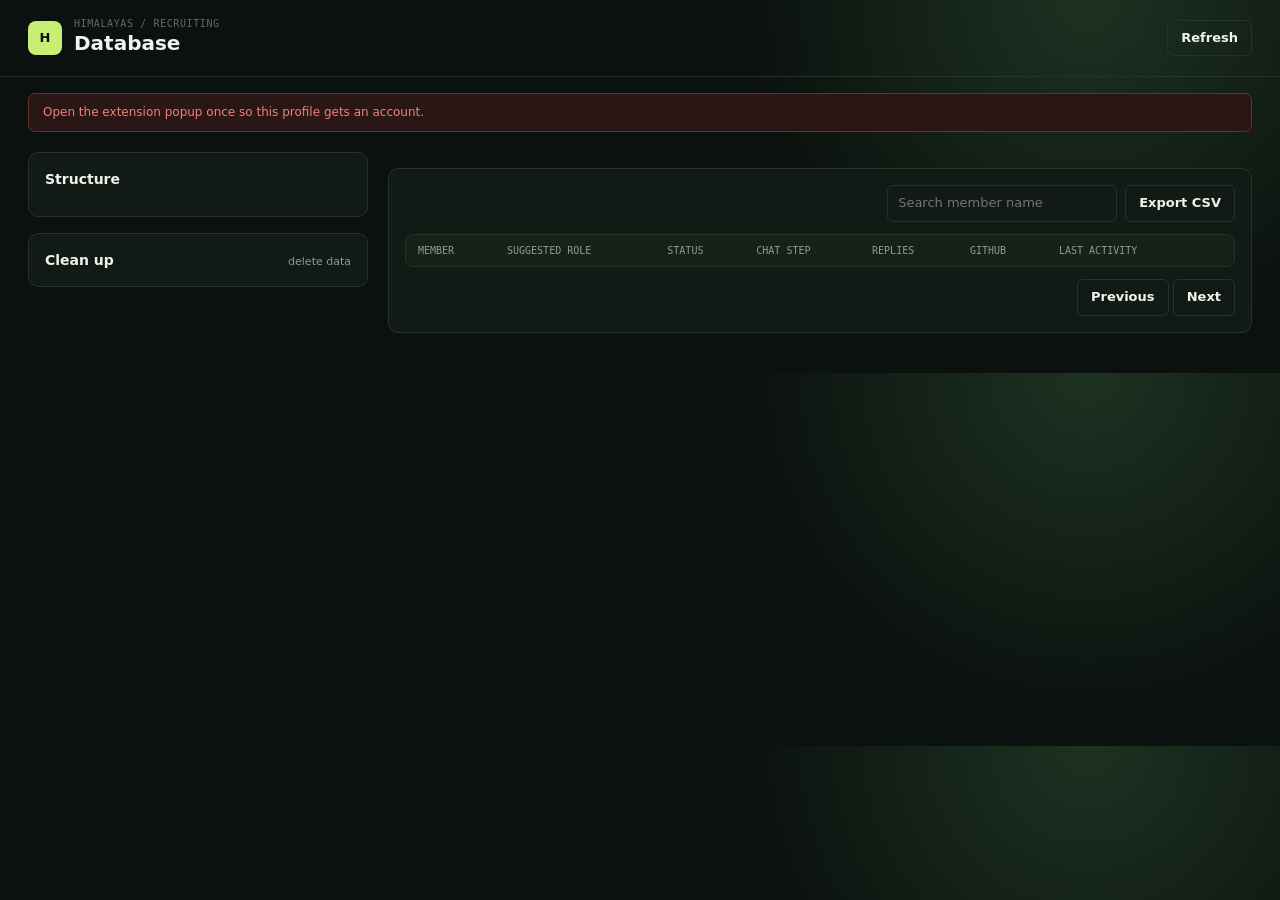
==== extension/database.html @ cb8aa45e "update" ====
<!doctype html>
<html lang="en">
<head>
  <meta charset="utf-8">
  <meta name="viewport" content="width=device-width,initial-scale=1">
  <title>Database</title>
  <link rel="stylesheet" href="database.css">
</head>
<body>
  <header class="top">
    <div class="brand"><span class="brand-mark">H</span><div><p class="eyebrow">HIMALAYAS / RECRUITING</p><h1>Database</h1></div></div>
    <div class="top-right"><span id="account-name" class="account-name"></span><span id="updated" class="updated"></span><button id="refresh" class="secondary">Refresh</button></div>
  </header>

  <div id="offline" class="banner error" hidden>The server is not reachable. Start it from the extension popup (Start server), then press Refresh.</div>

  <div class="layout">
    <aside class="side">
      <section class="panel">
        <div class="panel-head"><h2>Structure</h2><span id="structure-count" class="muted"></span></div>
        <div id="structure"></div>
      </section>

      <section class="panel">
        <details id="cleanup-details">
          <summary class="panel-head"><h2>Clean up</h2><span class="muted">delete data</span></summary>
          <p class="note">Removes members and all of their messages from this Chrome profile. Your Himalayas login and settings are kept. The shared Supabase contact ledger is not touched, so nobody who was already contacted is ever messaged twice. A backup file is saved before anything is deleted.</p>
          <p id="clean-current" class="note strong"></p>
          <h3>Delete by date</h3>
          <label for="clean-from">From (last activity)</label><input id="clean-from" type="date">
          <label for="clean-to">To (last activity)</label><input id="clean-to" type="date">
          <p class="note">A member's last activity is their latest message, or the import date if none. Leave one date empty to delete everything before or after the other.</p>
          <button id="clean-preview" class="secondary">Preview</button>
          <div id="clean-summary" class="clean-summary" hidden></div>
          <button id="clean-confirm" class="danger" hidden>Delete these members</button>
          <h3>Delete everything</h3>
          <p class="note">Type DELETE to enable the button.</p>
          <input id="clean-all-text" type="text" placeholder="DELETE" autocomplete="off">
          <button id="clean-all" class="danger" disabled>Delete all data</button>
          <p id="clean-result" class="result"></p>
        </details>
      </section>
    </aside>

    <main class="main">
      <div id="cards" class="cards"></div>
      <section class="panel">
        <div class="toolbar">
          <div id="chips" class="chips"></div>
          <div class="toolbar-right">
            <input id="search" type="search" placeholder="Search member name" autocomplete="off">
            <button id="export" class="secondary">Export CSV</button>
          </div>
        </div>
        <div class="table-wrap">
          <table id="members">
            <thead><tr>
              <th data-sort="name">Member</th><th data-sort="role">Suggested role</th><th data-sort="outreach_status">Status</th>
              <th data-sort="stage">Chat step</th><th data-sort="replies" class="num">Replies</th><th data-sort="github_username">GitHub</th>
              <th data-sort="last_activity">Last activity</th><th></th>
            </tr></thead>
            <tbody id="rows"></tbody>
          </table>
        </div>
        <div class="pager"><span id="pager-info" class="muted"></span><span><button id="prev" class="secondary">Previous</button> <button id="next" class="secondary">Next</button></span></div>
      </section>
    </main>
  </div>

  <div id="scrim" class="scrim" hidden></div>
  <aside id="detail" class="detail" hidden>
    <div class="detail-head"><div><h2 id="detail-name"></h2><p id="detail-sub" class="muted"></p></div><button id="detail-close" class="secondary" aria-label="Close">Close</button></div>
    <div id="detail-body" class="detail-body"></div>
  </aside>

  <script src="database.js"></script>
</body>
</html>
---- extension/database.css ----
:root{color-scheme:dark;--ink:#eef4ed;--muted:#8e9b91;--dim:#5d6b61;--bg:#0b110e;--panel:#111a14;--panel-2:#162119;--line:#25332a;--lime:#c7ef73;--lime-dark:#98bf4d;--orange:#f3a66e;--red:#ee8179}
*{box-sizing:border-box}
body{margin:0;background:radial-gradient(circle at 85% 0,#1d3222 0,transparent 30%),var(--bg);color:var(--ink);font:13px/1.45 Manrope,system-ui,sans-serif}
h1,h2,h3,p{margin:0}
button{cursor:pointer;font:inherit;border:0;border-radius:6px;padding:8px 13px;background:var(--lime);color:#0b110e;font-weight:700}
button:disabled{opacity:.4;cursor:not-allowed}
button.secondary{background:transparent;border:1px solid var(--line);color:var(--ink);font-weight:600}
button.secondary:hover:not(:disabled){border-color:var(--lime-dark)}
button.danger{background:#3a1f1d;color:var(--red);border:1px solid #6b2f2b}
button.danger:hover:not(:disabled){background:#4a2522}
input{width:100%;border:1px solid var(--line);border-radius:6px;background:var(--panel);color:var(--ink);padding:8px 10px;font:inherit}
input[type=date]{color-scheme:dark}
label{display:block;margin:10px 0 4px;color:var(--muted);font:10px 'DM Mono',monospace;text-transform:uppercase}

.top{display:flex;justify-content:space-between;align-items:center;gap:16px;padding:18px 28px;border-bottom:1px solid var(--line)}
.brand{display:flex;align-items:center;gap:12px}
.brand-mark{display:grid;place-items:center;width:34px;height:34px;border-radius:8px;background:var(--lime);color:#0b110e;font-weight:800}
.eyebrow{color:var(--dim);font:10px 'DM Mono',monospace;letter-spacing:.06em}
.brand h1{font-size:20px}
.top-right{display:flex;align-items:center;gap:14px}
.account-name{font-weight:700}
.updated{color:var(--dim);font:11px 'DM Mono',monospace}
.banner{margin:16px 28px 0;padding:10px 14px;border-radius:7px;font-size:12px}
.banner.error{background:#2a1614;border:1px solid #6b2f2b;color:var(--red)}
.banner[hidden]{display:none}

.layout{display:grid;grid-template-columns:340px minmax(0,1fr);gap:20px;padding:20px 28px 40px;align-items:start}
@media (max-width:1000px){.layout{grid-template-columns:1fr}}
.side,.main{display:grid;gap:16px;min-width:0}
.panel{border:1px solid var(--line);border-radius:10px;background:var(--panel);padding:16px}
.panel-head{display:flex;justify-content:space-between;align-items:baseline;gap:10px;margin-bottom:10px;cursor:default}
details>summary.panel-head{cursor:pointer;list-style:none;margin-bottom:0}
details[open]>summary.panel-head{margin-bottom:10px}
details>summary::-webkit-details-marker{display:none}
h2{font-size:14px}
h3{margin:14px 0 2px;font-size:12px;color:var(--lime)}
.muted{color:var(--muted);font-size:11px}
.note{color:var(--muted);font-size:11px;line-height:1.5;margin:8px 0}
.note.strong{color:var(--ink)}

/* structure */
.table-card{border:1px solid var(--line);border-radius:7px;background:var(--panel-2);padding:9px 11px;margin-bottom:8px}
.table-card summary{cursor:pointer;display:flex;justify-content:space-between;gap:10px;font-weight:700;font-size:12px}
.rows-badge{font:10px 'DM Mono',monospace;color:var(--lime)}
.table-card .desc{margin:8px 0;color:var(--muted);font-size:11px}
.cols{width:100%;border-collapse:collapse;font-size:11px}
.cols th{text-align:left;color:var(--dim);font:9px 'DM Mono',monospace;text-transform:uppercase;padding:3px 4px}
.cols td{padding:4px;border-top:1px solid #1d2a21}
.cols td:nth-child(2){color:var(--muted);font:10px 'DM Mono',monospace}
.badge{display:inline-block;margin-right:4px;padding:1px 5px;border-radius:3px;background:#1d2a21;color:var(--muted);font:9px 'DM Mono',monospace}
.badge.key{background:#263b25;color:var(--lime)}
.group{margin:14px 0 6px;color:var(--dim);font:10px 'DM Mono',monospace;letter-spacing:.06em}
.links{margin:0;padding-left:18px;color:var(--muted);font:11px 'DM Mono',monospace;line-height:1.8}
.warning{margin:0 0 8px;padding:9px 11px;border:1px solid #6b4a2a;border-radius:6px;background:#2a1f14;color:var(--orange);font-size:11px}

/* summary cards */
.cards{display:grid;grid-template-columns:repeat(auto-fit,minmax(130px,1fr));gap:12px}
.card{border:1px solid var(--line);border-radius:10px;background:var(--panel);padding:14px 16px}
.card span{display:block;color:var(--muted);font:10px 'DM Mono',monospace;text-transform:uppercase}
.card strong{display:block;margin-top:6px;font-size:26px}
.card.sent strong{color:var(--lime)}
.card.failed strong{color:var(--red)}
.card.queued strong{color:var(--orange)}

/* toolbar + table */
.toolbar{display:flex;justify-content:space-between;align-items:center;flex-wrap:wrap;gap:12px;margin-bottom:12px}
.toolbar-right{display:flex;gap:8px;align-items:center}
.toolbar-right input{width:230px}
.chips{display:flex;flex-wrap:wrap;gap:6px}
.chip{background:transparent;border:1px solid var(--line);color:var(--muted);border-radius:99px;padding:5px 12px;font-size:12px;font-weight:600}
.chip b{color:var(--ink);margin-left:4px}
.chip.active{background:var(--panel-2);border-color:var(--lime-dark);color:var(--lime)}
.table-wrap{overflow:auto;border:1px solid var(--line);border-radius:8px}
#members{width:100%;border-collapse:collapse;min-width:820px}
#members th{position:sticky;top:0;background:var(--panel-2);text-align:left;padding:10px 12px;color:var(--muted);font:10px 'DM Mono',monospace;text-transform:uppercase;white-space:nowrap;user-select:none}
#members th[data-sort]{cursor:pointer}
#members th[data-sort]:hover{color:var(--ink)}
#members th.sorted::after{content:' ▲'}
#members th.sorted.desc::after{content:' ▼'}
#members td{padding:10px 12px;border-top:1px solid #1d2a21;vertical-align:top}
#members tbody tr{cursor:pointer}
#members tbody tr:hover{background:var(--panel-2)}
.num{text-align:right}
.name{font-weight:700}
.sub{color:var(--dim);font-size:11px}
.err{display:block;margin-top:3px;color:var(--red);font-size:11px;max-width:320px}
.empty{padding:30px;text-align:center;color:var(--muted)}
.pager{display:flex;justify-content:space-between;align-items:center;margin-top:12px}

.tag{display:inline-block;padding:2px 9px;border-radius:99px;font:800 10px 'DM Mono',monospace;text-transform:uppercase;background:#1d2a21;color:var(--muted);white-space:nowrap}
.tag.sent{background:#263b25;color:var(--lime)}
.tag.failed{background:#3a1f1d;color:var(--red)}
.tag.scheduled,.tag.approved,.tag.queued{background:#3a2c1c;color:var(--orange)}
.tag.skipped{background:#1d2a21;color:var(--muted)}
.tag.received{background:#1c2a3a;color:#8fc0ee}
.retry{padding:3px 10px;font-size:11px;background:transparent;border:1px solid var(--lime-dark);color:var(--lime)}

/* clean up */
.clean-summary{margin:10px 0;padding:10px 12px;border:1px solid var(--line);border-radius:6px;background:var(--panel-2);font-size:12px}
.clean-summary[hidden],#clean-confirm[hidden]{display:none}
#clean-confirm,#clean-all{margin-top:8px;width:100%}
#clean-preview{margin-top:6px}
.result{margin-top:10px;color:var(--lime);font-size:12px;min-height:16px}

/* member detail drawer */
.scrim{position:fixed;inset:0;background:rgba(0,0,0,.5);z-index:10}
.scrim[hidden],.detail[hidden]{display:none}
.detail{position:fixed;top:0;right:0;bottom:0;width:min(520px,100vw);z-index:11;background:var(--bg);border-left:1px solid var(--line);display:flex;flex-direction:column}
.detail-head{display:flex;justify-content:space-between;align-items:flex-start;gap:12px;padding:20px 22px;border-bottom:1px solid var(--line)}
.detail-head h2{font-size:18px}
.detail-body{overflow:auto;padding:18px 22px 30px;display:grid;gap:16px;align-content:start}
.facts{display:grid;grid-template-columns:auto 1fr;gap:6px 14px;font-size:12px}
.facts dt{color:var(--muted);font:10px 'DM Mono',monospace;text-transform:uppercase;padding-top:2px}
.facts dd{margin:0;word-break:break-word}
.facts a{color:var(--lime)}
.profile{max-height:120px;overflow:auto;padding:10px 12px;border:1px solid var(--line);border-radius:6px;background:var(--panel);color:var(--muted);font-size:11px;white-space:pre-wrap}
.thread{display:grid;gap:8px}
.bubble{max-width:92%;padding:10px 12px;border-radius:9px;background:var(--panel-2);font-size:12px;white-space:pre-wrap;word-break:break-word}
.bubble.outbound{margin-left:auto;background:#263b25}
.bubble .meta{display:flex;flex-wrap:wrap;gap:8px;align-items:center;margin-top:8px;color:var(--muted);font:10px 'DM Mono',monospace}
.bubble .who{color:var(--dim);font:10px 'DM Mono',monospace;text-transform:uppercase;margin-bottom:5px}
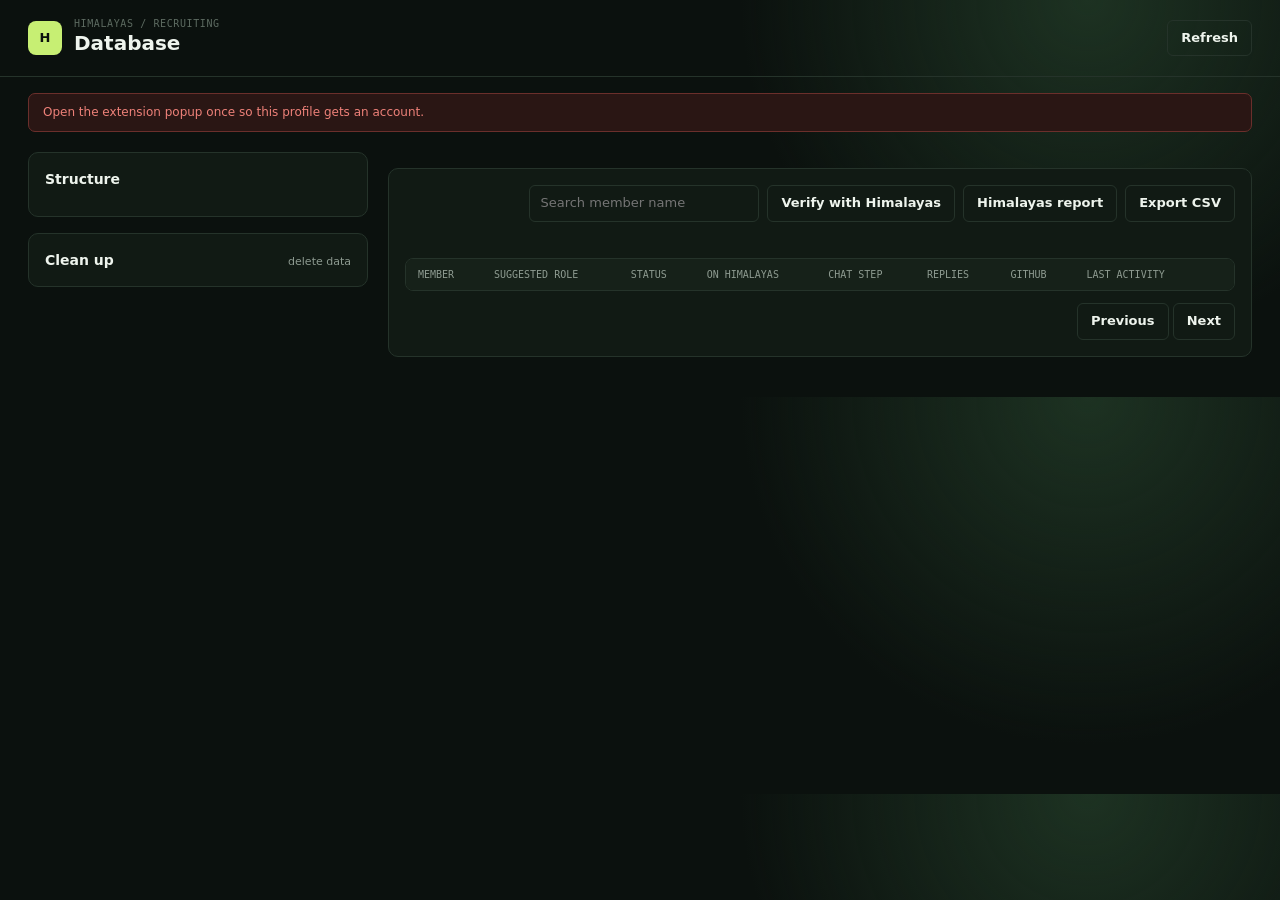
==== commit 57190d27: "multi-bot" ====
--- a/extension/database.html
+++ b/extension/database.html
@@ -49,13 +49,14 @@
           <div id="chips" class="chips"></div>
           <div class="toolbar-right">
             <input id="search" type="search" placeholder="Search member name" autocomplete="off">
-            <button id="export" class="secondary">Export CSV</button>
+            <button id="verify" class="secondary" title="Read every conversation from Himalayas and compare it with this bot">Verify with Himalayas</button><button id="report" class="secondary" title="CSV for Himalayas support: member, room name, messages, read receipts">Himalayas report</button><button id="export" class="secondary">Export CSV</button>
           </div>
         </div>
+        <p id="verify-result" class="note"></p>
         <div class="table-wrap">
           <table id="members">
             <thead><tr>
-              <th data-sort="name">Member</th><th data-sort="role">Suggested role</th><th data-sort="outreach_status">Status</th>
+              <th data-sort="name">Member</th><th data-sort="role">Suggested role</th><th data-sort="outreach_status">Status</th><th>On Himalayas</th>
               <th data-sort="stage">Chat step</th><th data-sort="replies" class="num">Replies</th><th data-sort="github_username">GitHub</th>
               <th data-sort="last_activity">Last activity</th><th></th>
             </tr></thead>
--- a/extension/database.css
+++ b/extension/database.css
@@ -119,3 +119,6 @@
 .bubble.outbound{margin-left:auto;background:#263b25}
 .bubble .meta{display:flex;flex-wrap:wrap;gap:8px;align-items:center;margin-top:8px;color:var(--muted);font:10px 'DM Mono',monospace}
 .bubble .who{color:var(--dim);font:10px 'DM Mono',monospace;text-transform:uppercase;margin-bottom:5px}
+
+.himal{display:block;font-weight:700;font-size:12px}.himal.ok{color:var(--lime)}.himal.bad{color:var(--orange)}
+#verify-result{min-height:16px}
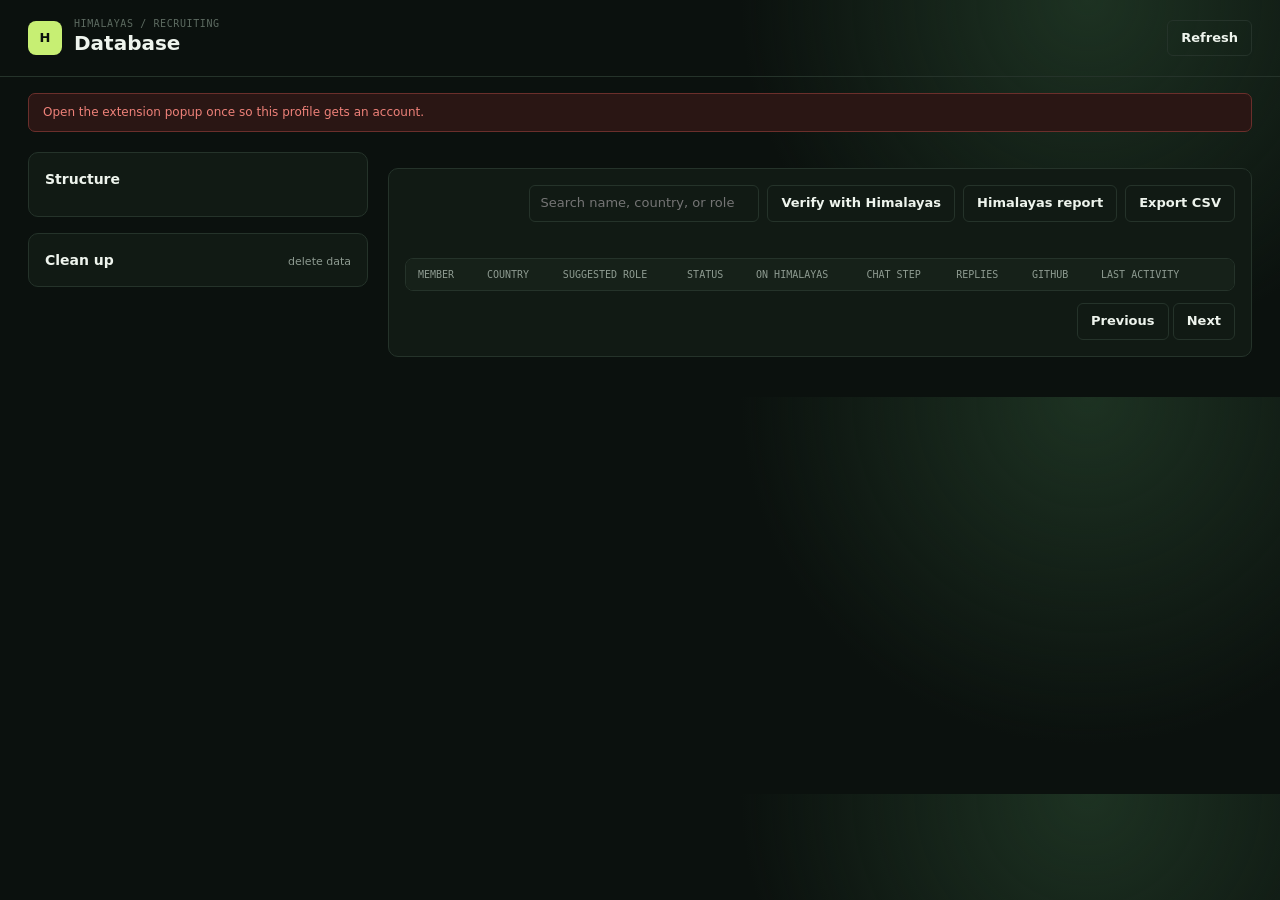
==== commit fd8e4707: "update" ====
--- a/extension/database.html
+++ b/extension/database.html
@@ -48,7 +48,7 @@
         <div class="toolbar">
           <div id="chips" class="chips"></div>
           <div class="toolbar-right">
-            <input id="search" type="search" placeholder="Search member name" autocomplete="off">
+            <input id="search" type="search" placeholder="Search name, country, or role" autocomplete="off">
             <button id="verify" class="secondary" title="Read every conversation from Himalayas and compare it with this bot">Verify with Himalayas</button><button id="report" class="secondary" title="CSV for Himalayas support: member, room name, messages, read receipts">Himalayas report</button><button id="export" class="secondary">Export CSV</button>
           </div>
         </div>
@@ -56,7 +56,7 @@
         <div class="table-wrap">
           <table id="members">
             <thead><tr>
-              <th data-sort="name">Member</th><th data-sort="role">Suggested role</th><th data-sort="outreach_status">Status</th><th>On Himalayas</th>
+              <th data-sort="name">Member</th><th data-sort="country">Country</th><th data-sort="role">Suggested role</th><th data-sort="outreach_status">Status</th><th>On Himalayas</th>
               <th data-sort="stage">Chat step</th><th data-sort="replies" class="num">Replies</th><th data-sort="github_username">GitHub</th>
               <th data-sort="last_activity">Last activity</th><th></th>
             </tr></thead>
